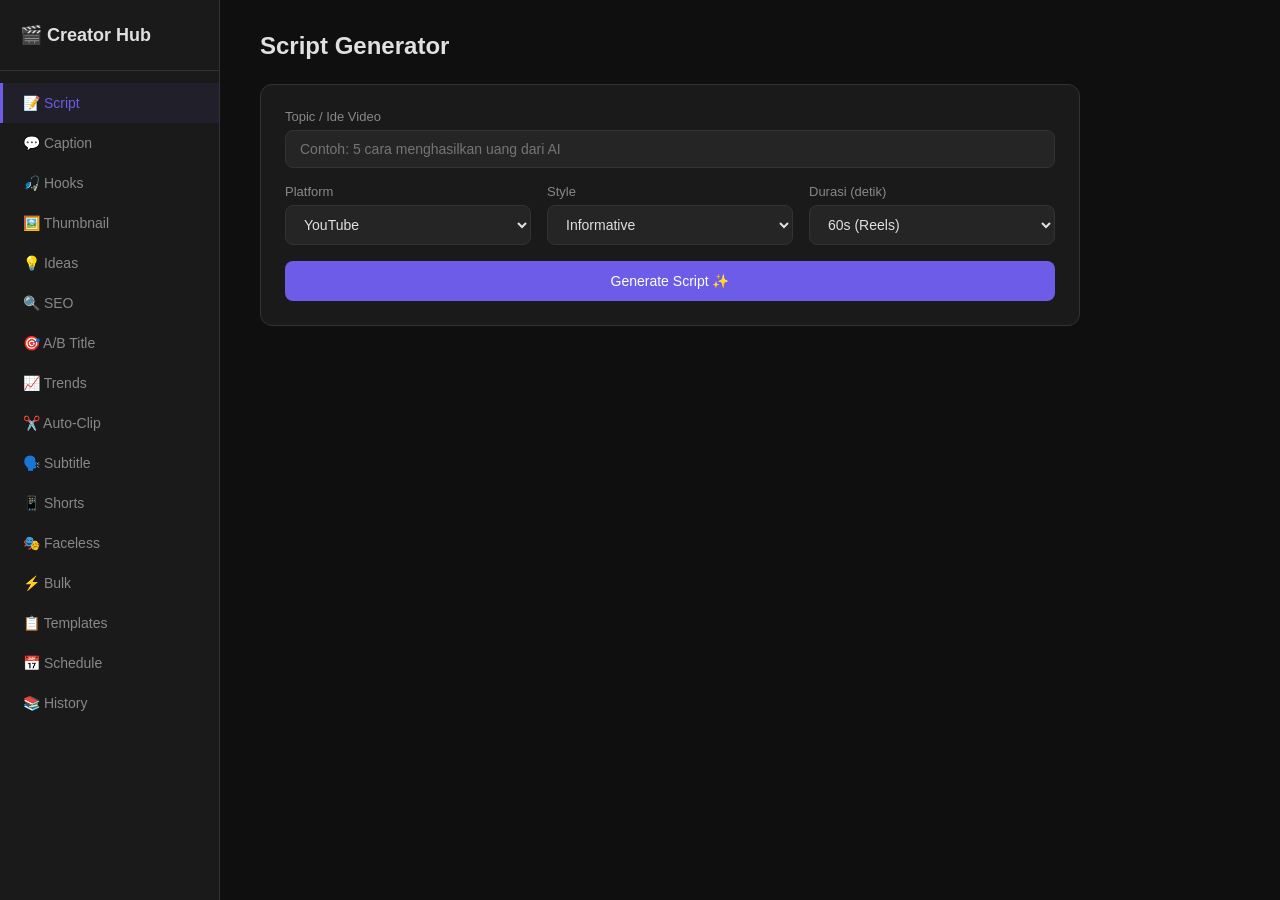
==== templates/index.html @ 230597d3 "Initial commit: Creator Hub - Content Creator Toolkit" ====
<!DOCTYPE html>
<html lang="id">
<head>
    <meta charset="UTF-8">
    <meta name="viewport" content="width=device-width, initial-scale=1.0">
    <title>Creator Hub</title>
    <link rel="stylesheet" href="/static/css/style.css">
</head>
<body>
    <nav class="sidebar">
        <div class="logo">
            <h2>🎬 Creator Hub</h2>
        </div>
        <ul class="nav-links">
            <li><a href="#" class="active" data-page="script">📝 Script</a></li>
            <li><a href="#" data-page="caption">💬 Caption</a></li>
            <li><a href="#" data-page="hooks">🎣 Hooks</a></li>
            <li><a href="#" data-page="thumbnail">🖼️ Thumbnail</a></li>
            <li><a href="#" data-page="ideas">💡 Ideas</a></li>
            <li><a href="#" data-page="seo">🔍 SEO</a></li>
            <li><a href="#" data-page="abtitle">🎯 A/B Title</a></li>
            <li><a href="#" data-page="trends">📈 Trends</a></li>
            <li><a href="#" data-page="clip">✂️ Auto-Clip</a></li>
            <li><a href="#" data-page="subtitle">🗣️ Subtitle</a></li>
            <li><a href="#" data-page="shorts">📱 Shorts</a></li>
            <li><a href="#" data-page="faceless">🎭 Faceless</a></li>
            <li><a href="#" data-page="bulk">⚡ Bulk</a></li>
            <li><a href="#" data-page="templates">📋 Templates</a></li>
            <li><a href="#" data-page="schedule">📅 Schedule</a></li>
            <li><a href="#" data-page="history">📚 History</a></li>
        </ul>
    </nav>

    <main class="content">
        <!-- SCRIPT PAGE -->
        <section id="page-script" class="page active">
            <h1>Script Generator</h1>
            <div class="form-card">
                <div class="form-group">
                    <label>Topic / Ide Video</label>
                    <input type="text" id="script-topic" placeholder="Contoh: 5 cara menghasilkan uang dari AI">
                </div>
                <div class="form-row">
                    <div class="form-group">
                        <label>Platform</label>
                        <select id="script-platform">
                            <option value="youtube">YouTube</option>
                            <option value="tiktok">TikTok</option>
                            <option value="instagram">Instagram Reels</option>
                            <option value="podcast">Podcast</option>
                        </select>
                    </div>
                    <div class="form-group">
                        <label>Style</label>
                        <select id="script-style">
                            <option value="informative">Informative</option>
                            <option value="entertaining">Entertaining</option>
                            <option value="educational">Educational</option>
                            <option value="storytelling">Storytelling</option>
                        </select>
                    </div>
                    <div class="form-group">
                        <label>Durasi (detik)</label>
                        <select id="script-duration">
                            <option value="30">30s (Short)</option>
                            <option value="60" selected>60s (Reels)</option>
                            <option value="180">3 min</option>
                            <option value="600">10 min</option>
                        </select>
                    </div>
                </div>
                <button class="btn-primary" onclick="generateScript()">Generate Script ✨</button>
            </div>
            <div id="script-result" class="result-card hidden"></div>
        </section>

        <!-- CAPTION PAGE -->
        <section id="page-caption" class="page">
            <h1>Caption & Hashtag</h1>
            <div class="form-card">
                <div class="form-group">
                    <label>Tentang apa?</label>
                    <input type="text" id="caption-topic" placeholder="Contoh: Review iPhone terbaru">
                </div>
                <div class="form-row">
                    <div class="form-group">
                        <label>Platform</label>
                        <select id="caption-platform">
                            <option value="instagram">Instagram</option>
                            <option value="tiktok">TikTok</option>
                            <option value="twitter">Twitter/X</option>
                            <option value="linkedin">LinkedIn</option>
                        </select>
                    </div>
                    <div class="form-group">
                        <label>Tone</label>
                        <select id="caption-tone">
                            <option value="casual">Casual</option>
                            <option value="professional">Professional</option>
                            <option value="funny">Funny</option>
                            <option value="inspirational">Inspirational</option>
                        </select>
                    </div>
                </div>
                <button class="btn-primary" onclick="generateCaption()">Generate Caption ✨</button>
            </div>
            <div id="caption-result" class="result-card hidden"></div>
        </section>

        <!-- HOOKS PAGE -->
        <section id="page-hooks" class="page">
            <h1>Hook Ideas</h1>
            <div class="form-card">
                <div class="form-group">
                    <label>Topic</label>
                    <input type="text" id="hooks-topic" placeholder="Contoh: Produktivitas, Side hustle, AI tools">
                </div>
                <div class="form-group">
                    <label>Jumlah hooks</label>
                    <select id="hooks-count">
                        <option value="5" selected>5</option>
                        <option value="10">10</option>
                        <option value="15">15</option>
                    </select>
                </div>
                <button class="btn-primary" onclick="generateHooks()">Generate Hooks 🎣</button>
            </div>
            <div id="hooks-result" class="result-card hidden"></div>
        </section>

        <!-- THUMBNAIL PAGE -->
        <section id="page-thumbnail" class="page">
            <h1>Thumbnail Ideas</h1>
            <div class="form-card">
                <div class="form-group">
                    <label>Judul / Topic Video</label>
                    <input type="text" id="thumb-topic" placeholder="Contoh: Cara dapat 10 juta pertama dari YouTube">
                </div>
                <button class="btn-primary" onclick="generateThumbnail()">Generate Ideas 🖼️</button>
            </div>
            <div id="thumb-result" class="result-card hidden"></div>
        </section>

        <!-- IDEAS PAGE -->
        <section id="page-ideas" class="page">
            <h1>Content Ideas</h1>
            <div class="form-card">
                <div class="form-group">
                    <label>Niche / Topik</label>
                    <input type="text" id="ideas-niche" placeholder="Contoh: Tech, Finance, Lifestyle, Gaming">
                </div>
                <div class="form-row">
                    <div class="form-group">
                        <label>Platform</label>
                        <select id="ideas-platform">
                            <option value="youtube">YouTube</option>
                            <option value="tiktok">TikTok</option>
                            <option value="instagram">Instagram</option>
                        </select>
                    </div>
                    <div class="form-group">
                        <label>Jumlah ide</label>
                        <select id="ideas-count">
                            <option value="5">5</option>
                            <option value="10" selected>10</option>
                            <option value="20">20</option>
                        </select>
                    </div>
                </div>
                <button class="btn-primary" onclick="generateIdeas()">Generate Ideas 💡</button>
            </div>
            <div id="ideas-result" class="result-card hidden"></div>
        </section>

        <!-- SEO PAGE -->
        <section id="page-seo" class="page">
            <h1>SEO Optimizer</h1>
            <div class="form-card">
                <div class="form-group">
                    <label>Topic / Judul Video</label>
                    <input type="text" id="seo-topic" placeholder="Contoh: Tutorial editing video pakai CapCut">
                </div>
                <div class="form-group">
                    <label>Platform</label>
                    <select id="seo-platform">
                        <option value="youtube">YouTube</option>
                        <option value="tiktok">TikTok</option>
                        <option value="blog">Blog/Website</option>
                    </select>
                </div>
                <button class="btn-primary" onclick="generateSEO()">Optimize SEO 🔍</button>
            </div>
            <div id="seo-result" class="result-card hidden"></div>
        </section>

        <!-- A/B TITLE PAGE -->
        <section id="page-abtitle" class="page">
            <h1>A/B Title Tester</h1>
            <div class="form-card">
                <div class="form-group">
                    <label>Topic Video</label>
                    <input type="text" id="ab-topic" placeholder="Contoh: Tutorial bikin passive income dari AI">
                </div>
                <div class="form-group">
                    <label>Jumlah variasi</label>
                    <select id="ab-count">
                        <option value="5" selected>5</option>
                        <option value="8">8</option>
                        <option value="10">10</option>
                    </select>
                </div>
                <button class="btn-primary" onclick="generateABTitle()">Generate Titles 🎯</button>
            </div>
            <div id="ab-result" class="result-card hidden"></div>
        </section>

        <!-- TRENDS PAGE -->
        <section id="page-trends" class="page">
            <h1>Trend Tracker 📈</h1>
            <div class="form-card">
                <p style="color:var(--text-muted);margin-bottom:16px">Lihat apa yang lagi trending di YouTube Indonesia</p>
                <button class="btn-primary" onclick="loadTrends()">Load Trending Topics 🔥</button>
            </div>
            <div id="trends-result" class="result-card hidden"></div>
        </section>

        <!-- AUTO-CLIP PAGE -->
        <section id="page-clip" class="page">
            <h1>Auto-Clip ✂️</h1>
            <p style="color:var(--text-muted);margin-bottom:20px">Upload video + subtitle (SRT) → detect bagian paling engaging → auto-cut jadi clips pendek</p>
            <div class="form-card">
                <div class="form-group">
                    <label>Video File</label>
                    <input type="file" id="clip-video" accept="video/*" style="padding:8px">
                </div>
                <div class="form-group">
                    <label>Subtitle (SRT) — optional, auto-generate kalau kosong</label>
                    <input type="file" id="clip-subtitle" accept=".srt" style="padding:8px">
                </div>
                <div class="form-row">
                    <div class="form-group">
                        <label>Durasi per clip (detik)</label>
                        <select id="clip-duration">
                            <option value="15">15s (Short)</option>
                            <option value="30" selected>30s</option>
                            <option value="45">45s</option>
                            <option value="60">60s (Reels)</option>
                        </select>
                    </div>
                    <div class="form-group">
                        <label>Jumlah clips</label>
                        <select id="clip-count">
                            <option value="3">3</option>
                            <option value="5" selected>5</option>
                            <option value="8">8</option>
                            <option value="10">10</option>
                        </select>
                    </div>
                </div>
                <button class="btn-primary" onclick="analyzeClips()">Analyze & Find Best Clips ✂️</button>
            </div>
            <div id="clip-result" class="result-card hidden"></div>
        </section>

        <!-- SUBTITLE PAGE -->
        <section id="page-subtitle" class="page">
            <h1>Auto-Subtitle 🗣️</h1>
            <p style="color:var(--text-muted);margin-bottom:20px">Upload video → auto-generate subtitle (SRT) pakai Whisper AI</p>
            <div class="form-card">
                <div class="form-group">
                    <label>Video File</label>
                    <input type="file" id="sub-video" accept="video/*,audio/*" style="padding:8px">
                </div>
                <div class="form-group">
                    <label>Bahasa</label>
                    <select id="sub-language">
                        <option value="id" selected>Indonesia</option>
                        <option value="en">English</option>
                        <option value="ms">Malay</option>
                        <option value="jw">Javanese</option>
                    </select>
                </div>
                <button class="btn-primary" onclick="generateSubtitle()">Generate Subtitle 🗣️</button>
            </div>
            <div id="sub-result" class="result-card hidden"></div>
        </section>

        <!-- SHORTS PAGE -->
        <section id="page-shorts" class="page">
            <h1>Video to Shorts 📱</h1>
            <p style="color:var(--text-muted);margin-bottom:20px">Convert landscape video → 9:16 vertical (Shorts/Reels/TikTok)</p>
            <div class="form-card">
                <div class="form-group">
                    <label>Video File (landscape)</label>
                    <input type="file" id="shorts-video" accept="video/*" style="padding:8px">
                </div>
                <div class="form-group">
                    <label>Crop Position</label>
                    <select id="shorts-position">
                        <option value="center" selected>Center</option>
                        <option value="left">Left</option>
                        <option value="right">Right</option>
                    </select>
                </div>
                <button class="btn-primary" onclick="convertShorts()">Convert to 9:16 📱</button>
            </div>
            <div id="shorts-result" class="result-card hidden"></div>
        </section>

        <!-- FACELESS VIDEO PAGE -->
        <section id="page-faceless" class="page">
            <h1>Faceless Video 🎭</h1>
            <p style="color:var(--text-muted);margin-bottom:20px">Input script → TTS voice + subtitle overlay → video jadi tanpa face</p>
            <div class="form-card">
                <div class="form-group">
                    <label>Script / Narasi</label>
                    <textarea id="faceless-script" rows="6" placeholder="Tulis script narasi di sini... Video akan di-generate dengan voice AI + subtitle overlay"></textarea>
                </div>
                <div class="form-row">
                    <div class="form-group">
                        <label>Voice</label>
                        <select id="faceless-voice">
                            <option value="id-ID-ArdiNeural" selected>Ardi (ID Male)</option>
                            <option value="id-ID-GadisNeural">Gadis (ID Female)</option>
                            <option value="en-US-GuyNeural">Guy (EN Male)</option>
                            <option value="en-US-JennyNeural">Jenny (EN Female)</option>
                            <option value="en-US-AriaNeural">Aria (EN Female)</option>
                        </select>
                    </div>
                    <div class="form-group">
                        <label>Background</label>
                        <select id="faceless-bg">
                            <option value="#1a1a2e" selected>Dark Blue</option>
                            <option value="#0f0f0f">Black</option>
                            <option value="#1e3a5f">Navy</option>
                            <option value="#2d1b69">Purple</option>
                            <option value="#1a3a1a">Dark Green</option>
                        </select>
                    </div>
                </div>
                <button class="btn-primary" onclick="generateFaceless()">Generate Video 🎭</button>
            </div>
            <div id="faceless-result" class="result-card hidden"></div>
        </section>

        <!-- BULK GENERATOR PAGE -->
        <section id="page-bulk" class="page">
            <h1>Bulk Generator ⚡</h1>
            <p style="color:var(--text-muted);margin-bottom:20px">Batch generate caption/script/hooks untuk banyak topik sekaligus</p>
            <div class="form-card">
                <div class="form-group">
                    <label>Topics (satu per baris)</label>
                    <textarea id="bulk-topics" rows="6" placeholder="Tutorial AI untuk pemula&#10;Cara edit video di HP&#10;5 side hustle 2026&#10;Review gadget murah"></textarea>
                </div>
                <div class="form-row">
                    <div class="form-group">
                        <label>Type</label>
                        <select id="bulk-type">
                            <option value="caption">Caption</option>
                            <option value="script">Script</option>
                            <option value="hooks">Hooks</option>
                        </select>
                    </div>
                    <div class="form-group">
                        <label>Platform</label>
                        <select id="bulk-platform">
                            <option value="instagram">Instagram</option>
                            <option value="tiktok">TikTok</option>
                            <option value="youtube">YouTube</option>
                        </select>
                    </div>
                </div>
                <button class="btn-primary" onclick="bulkGenerate()">Generate All ⚡</button>
            </div>
            <div id="bulk-result" class="result-card hidden"></div>
        </section>

        <!-- TEMPLATES PAGE -->
        <section id="page-templates" class="page">
            <h1>Template Library 📋</h1>
            <div class="form-card">
                <div class="form-group">
                    <label>Template Name</label>
                    <input type="text" id="tpl-name" placeholder="Contoh: Caption Review Produk">
                </div>
                <div class="form-group">
                    <label>Category</label>
                    <select id="tpl-category">
                        <option value="caption">Caption</option>
                        <option value="script">Script</option>
                        <option value="hooks">Hooks</option>
                        <option value="seo">SEO</option>
                    </select>
                </div>
                <div class="form-group">
                    <label>Template Content (pakai {variable} untuk placeholder)</label>
                    <textarea id="tpl-content" rows="5" placeholder="🔥 {product_name} Review Jujur!&#10;&#10;Gue udah pake {product_name} selama {duration}...&#10;&#10;#review #{product_name} #honest"></textarea>
                </div>
                <button class="btn-primary" onclick="saveTemplate()">Save Template 📋</button>
            </div>
            <div id="templates-list" class="result-card" style="margin-top:16px"></div>
        </section>

        <!-- SCHEDULE PAGE -->
        <section id="page-schedule" class="page">
            <h1>Content Calendar</h1>
            <div class="form-card">
                <div class="form-row">
                    <div class="form-group">
                        <label>Judul</label>
                        <input type="text" id="sched-title" placeholder="Judul konten">
                    </div>
                    <div class="form-group">
                        <label>Platform</label>
                        <select id="sched-platform">
                            <option value="youtube">YouTube</option>
                            <option value="tiktok">TikTok</option>
                            <option value="instagram">Instagram</option>
                            <option value="twitter">Twitter/X</option>
                        </select>
                    </div>
                </div>
                <div class="form-group">
                    <label>Notes / Caption</label>
                    <textarea id="sched-content" rows="3" placeholder="Catatan atau caption..."></textarea>
                </div>
                <div class="form-group">
                    <label>Jadwal Publish</label>
                    <input type="datetime-local" id="sched-date">
                </div>
                <button class="btn-primary" onclick="createSchedule()">Add to Calendar 📅</button>
                <button class="btn-primary" style="margin-top:8px;background:#2d3436" onclick="exportCSV()">Export CSV ⬇️</button>
            </div>
            <div id="schedule-list" class="result-card"></div>
        </section>

        <!-- HISTORY PAGE -->
        <section id="page-history" class="page">
            <h1>History</h1>
            <div class="tabs">
                <button class="tab active" onclick="loadHistory('scripts')">Scripts</button>
                <button class="tab" onclick="loadHistory('captions')">Captions</button>
            </div>
            <div id="history-list" class="result-card"></div>
        </section>
    </main>

    <script src="/static/js/app.js"></script>
</body>
</html>
---- static/css/style.css ----
* {
    margin: 0;
    padding: 0;
    box-sizing: border-box;
}

:root {
    --bg-dark: #0f0f0f;
    --bg-card: #1a1a1a;
    --bg-input: #252525;
    --accent: #6c5ce7;
    --accent-hover: #7d6ff0;
    --text: #e0e0e0;
    --text-muted: #888;
    --border: #333;
    --success: #00b894;
    --sidebar-w: 220px;
}

body {
    font-family: -apple-system, BlinkMacSystemFont, 'Segoe UI', sans-serif;
    background: var(--bg-dark);
    color: var(--text);
    display: flex;
    min-height: 100vh;
}

/* Sidebar */
.sidebar {
    width: var(--sidebar-w);
    background: var(--bg-card);
    border-right: 1px solid var(--border);
    padding: 24px 0;
    position: fixed;
    height: 100vh;
    overflow-y: auto;
}

.logo {
    padding: 0 20px 24px;
    border-bottom: 1px solid var(--border);
}

.logo h2 {
    font-size: 18px;
    font-weight: 600;
}

.nav-links {
    list-style: none;
    padding: 12px 0;
}

.nav-links li a {
    display: block;
    padding: 12px 20px;
    color: var(--text-muted);
    text-decoration: none;
    font-size: 14px;
    transition: all 0.2s;
    border-left: 3px solid transparent;
}

.nav-links li a:hover {
    color: var(--text);
    background: var(--bg-input);
}

.nav-links li a.active {
    color: var(--accent);
    border-left-color: var(--accent);
    background: rgba(108, 92, 231, 0.08);
}

/* Main Content */
.content {
    margin-left: var(--sidebar-w);
    flex: 1;
    padding: 32px 40px;
    max-width: 900px;
}

.page {
    display: none;
}

.page.active {
    display: block;
}

h1 {
    font-size: 24px;
    font-weight: 600;
    margin-bottom: 24px;
}

/* Form Card */
.form-card {
    background: var(--bg-card);
    border: 1px solid var(--border);
    border-radius: 12px;
    padding: 24px;
    margin-bottom: 24px;
}

.form-group {
    margin-bottom: 16px;
}

.form-group label {
    display: block;
    font-size: 13px;
    color: var(--text-muted);
    margin-bottom: 6px;
    font-weight: 500;
}

.form-group input,
.form-group select,
.form-group textarea {
    width: 100%;
    padding: 10px 14px;
    background: var(--bg-input);
    border: 1px solid var(--border);
    border-radius: 8px;
    color: var(--text);
    font-size: 14px;
    outline: none;
    transition: border-color 0.2s;
}

.form-group input:focus,
.form-group select:focus,
.form-group textarea:focus {
    border-color: var(--accent);
}

.form-group textarea {
    resize: vertical;
    font-family: inherit;
}

.form-row {
    display: grid;
    grid-template-columns: repeat(auto-fit, minmax(150px, 1fr));
    gap: 16px;
}

/* Buttons */
.btn-primary {
    background: var(--accent);
    color: white;
    border: none;
    padding: 12px 24px;
    border-radius: 8px;
    font-size: 14px;
    font-weight: 500;
    cursor: pointer;
    transition: background 0.2s;
    width: 100%;
}

.btn-primary:hover {
    background: var(--accent-hover);
}

.btn-primary:disabled {
    opacity: 0.5;
    cursor: not-allowed;
}

.btn-primary.loading {
    position: relative;
    color: transparent;
}

.btn-primary.loading::after {
    content: "";
    position: absolute;
    top: 50%;
    left: 50%;
    width: 18px;
    height: 18px;
    margin: -9px 0 0 -9px;
    border: 2px solid rgba(255,255,255,0.3);
    border-top-color: white;
    border-radius: 50%;
    animation: spin 0.6s linear infinite;
}

@keyframes spin {
    to { transform: rotate(360deg); }
}

/* Result Card */
.result-card {
    background: var(--bg-card);
    border: 1px solid var(--border);
    border-radius: 12px;
    padding: 24px;
    white-space: pre-wrap;
    line-height: 1.7;
    font-size: 14px;
}

.result-card.hidden {
    display: none;
}

.result-card h3 {
    color: var(--accent);
    margin-bottom: 12px;
    font-size: 14px;
}

/* Tabs */
.tabs {
    display: flex;
    gap: 8px;
    margin-bottom: 16px;
}

.tab {
    padding: 8px 16px;
    background: var(--bg-input);
    border: 1px solid var(--border);
    border-radius: 6px;
    color: var(--text-muted);
    cursor: pointer;
    font-size: 13px;
}

.tab.active {
    background: var(--accent);
    color: white;
    border-color: var(--accent);
}

/* Schedule Items */
.schedule-item {
    display: flex;
    justify-content: space-between;
    align-items: center;
    padding: 12px 0;
    border-bottom: 1px solid var(--border);
}

.schedule-item:last-child {
    border-bottom: none;
}

.schedule-item .info h4 {
    font-size: 14px;
    margin-bottom: 4px;
}

.schedule-item .info span {
    font-size: 12px;
    color: var(--text-muted);
}

.schedule-item .badge {
    font-size: 11px;
    padding: 4px 8px;
    border-radius: 4px;
    background: rgba(108, 92, 231, 0.15);
    color: var(--accent);
}

.btn-delete {
    background: none;
    border: none;
    color: #e74c3c;
    cursor: pointer;
    font-size: 16px;
    padding: 4px 8px;
}

/* Copy button */
.copy-btn {
    position: absolute;
    top: 12px;
    right: 12px;
    background: var(--bg-input);
    border: 1px solid var(--border);
    color: var(--text-muted);
    padding: 6px 10px;
    border-radius: 6px;
    cursor: pointer;
    font-size: 12px;
}

.copy-btn:hover {
    color: var(--text);
    border-color: var(--accent);
}

.result-wrapper {
    position: relative;
}

/* Responsive */
@media (max-width: 768px) {
    .sidebar {
        width: 60px;
        padding: 12px 0;
    }
    .logo h2 {
        font-size: 0;
    }
    .logo h2::first-letter {
        font-size: 18px;
    }
    .nav-links li a {
        padding: 12px;
        text-align: center;
        font-size: 18px;
    }
    .content {
        margin-left: 60px;
        padding: 20px;
    }
}
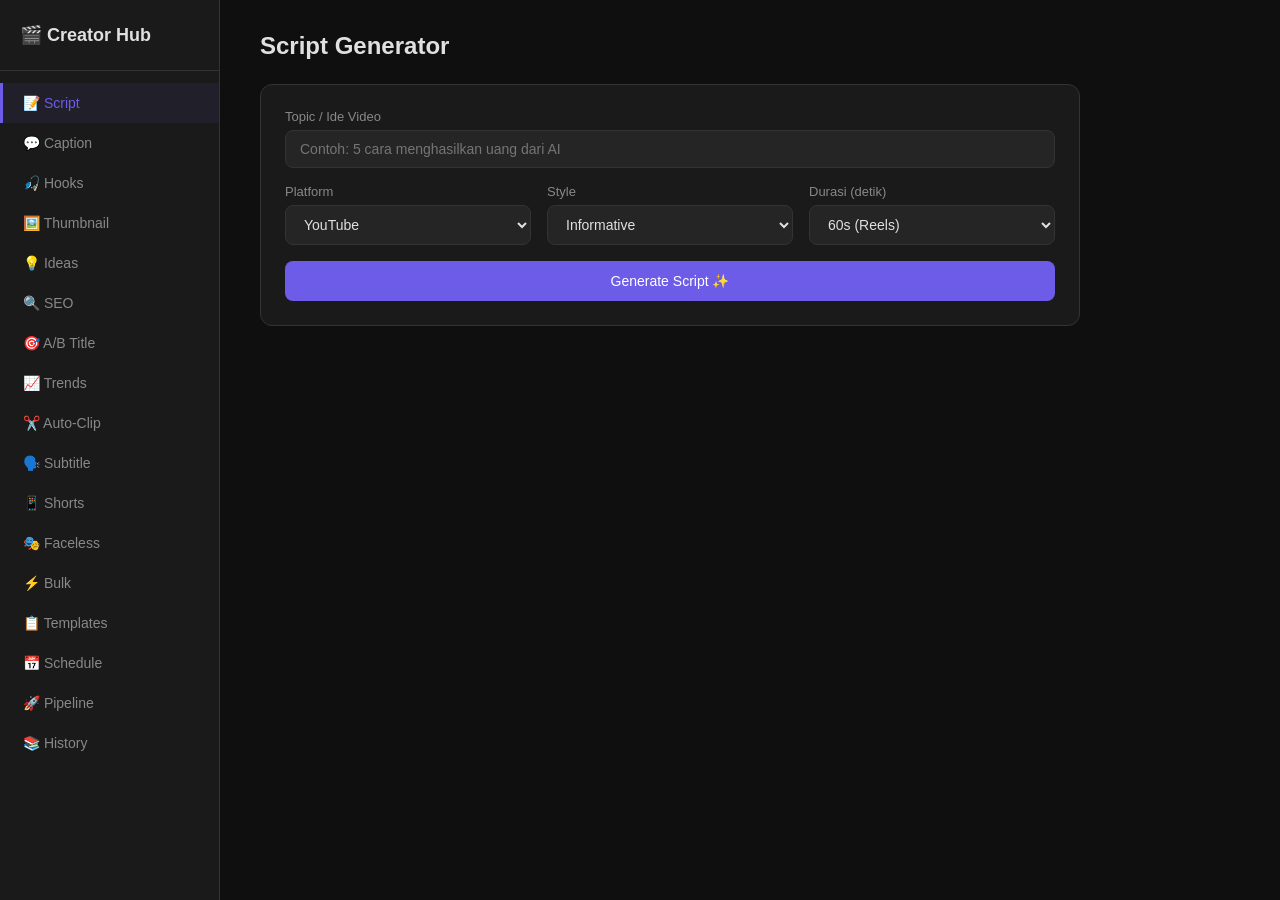
==== commit 09188c2a: "Add auth, auto-pipeline, faceless gradient, expanded features" ====
--- a/templates/index.html
+++ b/templates/index.html
@@ -27,6 +27,7 @@
             <li><a href="#" data-page="bulk">⚡ Bulk</a></li>
             <li><a href="#" data-page="templates">📋 Templates</a></li>
             <li><a href="#" data-page="schedule">📅 Schedule</a></li>
+            <li><a href="#" data-page="pipeline">🚀 Pipeline</a></li>
             <li><a href="#" data-page="history">📚 History</a></li>
         </ul>
     </nav>
@@ -328,13 +329,22 @@
                         </select>
                     </div>
                     <div class="form-group">
+                        <label>Background Style</label>
+                        <select id="faceless-style">
+                            <option value="solid">Solid Color</option>
+                            <option value="gradient" selected>Gradient</option>
+                        </select>
+                    </div>
+                    <div class="form-group">
                         <label>Background</label>
                         <select id="faceless-bg">
-                            <option value="#1a1a2e" selected>Dark Blue</option>
-                            <option value="#0f0f0f">Black</option>
-                            <option value="#1e3a5f">Navy</option>
-                            <option value="#2d1b69">Purple</option>
-                            <option value="#1a3a1a">Dark Green</option>
+                            <option value="gradient_blue" selected>Gradient Blue</option>
+                            <option value="gradient_purple">Gradient Purple</option>
+                            <option value="gradient_dark">Gradient Dark</option>
+                            <option value="#1a1a2e">Solid Dark Blue</option>
+                            <option value="#0f0f0f">Solid Black</option>
+                            <option value="#2d1b69">Solid Purple</option>
+                            <option value="#1a3a1a">Solid Dark Green</option>
                         </select>
                     </div>
                 </div>
@@ -434,6 +444,64 @@
             <div id="schedule-list" class="result-card"></div>
         </section>
 
+        <!-- PIPELINE PAGE -->
+        <section id="page-pipeline" class="page">
+            <h1>Auto-Pipeline 🚀</h1>
+            <p style="color:var(--text-muted);margin-bottom:20px">Upload video → auto-edit (subtitle + reframe + clip) → preview → post ke Telegram</p>
+            <div class="form-card">
+                <div class="form-group">
+                    <label>Video File</label>
+                    <input type="file" id="pipe-video" accept="video/*" style="padding:8px">
+                </div>
+                <div class="form-group">
+                    <label>Subtitle (SRT) — kosongkan untuk auto-generate</label>
+                    <input type="file" id="pipe-subtitle" accept=".srt" style="padding:8px">
+                </div>
+                <div class="form-group">
+                    <label>Caption (untuk Telegram post)</label>
+                    <input type="text" id="pipe-caption" placeholder="Caption yang muncul di Telegram...">
+                </div>
+                
+                <h4 style="margin:16px 0 12px;color:var(--accent)">Processing Options</h4>
+                <div style="display:flex;flex-direction:column;gap:10px;margin-bottom:16px">
+                    <label style="display:flex;align-items:center;gap:8px;font-size:14px">
+                        <input type="checkbox" id="pipe-subtitle-check" checked> 🗣️ Auto-Subtitle (Whisper → burn ke video)
+                    </label>
+                    <label style="display:flex;align-items:center;gap:8px;font-size:14px">
+                        <input type="checkbox" id="pipe-reframe-check" checked> 📱 Reframe ke 9:16 (Shorts/Reels)
+                    </label>
+                    <label style="display:flex;align-items:center;gap:8px;font-size:14px">
+                        <input type="checkbox" id="pipe-clip-check"> ✂️ Auto-Clip (potong bagian terbaik)
+                    </label>
+                    <label style="display:flex;align-items:center;gap:8px;font-size:14px">
+                        <input type="checkbox" id="pipe-telegram-check"> 📤 Post ke Telegram
+                    </label>
+                </div>
+                
+                <div class="form-row">
+                    <div class="form-group">
+                        <label>Clip Duration</label>
+                        <select id="pipe-clip-duration">
+                            <option value="15">15s</option>
+                            <option value="30" selected>30s</option>
+                            <option value="60">60s</option>
+                        </select>
+                    </div>
+                    <div class="form-group">
+                        <label>Num Clips</label>
+                        <select id="pipe-num-clips">
+                            <option value="3" selected>3</option>
+                            <option value="5">5</option>
+                            <option value="8">8</option>
+                        </select>
+                    </div>
+                </div>
+                
+                <button class="btn-primary" onclick="runPipeline()">Run Pipeline 🚀</button>
+            </div>
+            <div id="pipe-result" class="result-card hidden"></div>
+        </section>
+
         <!-- HISTORY PAGE -->
         <section id="page-history" class="page">
             <h1>History</h1>
